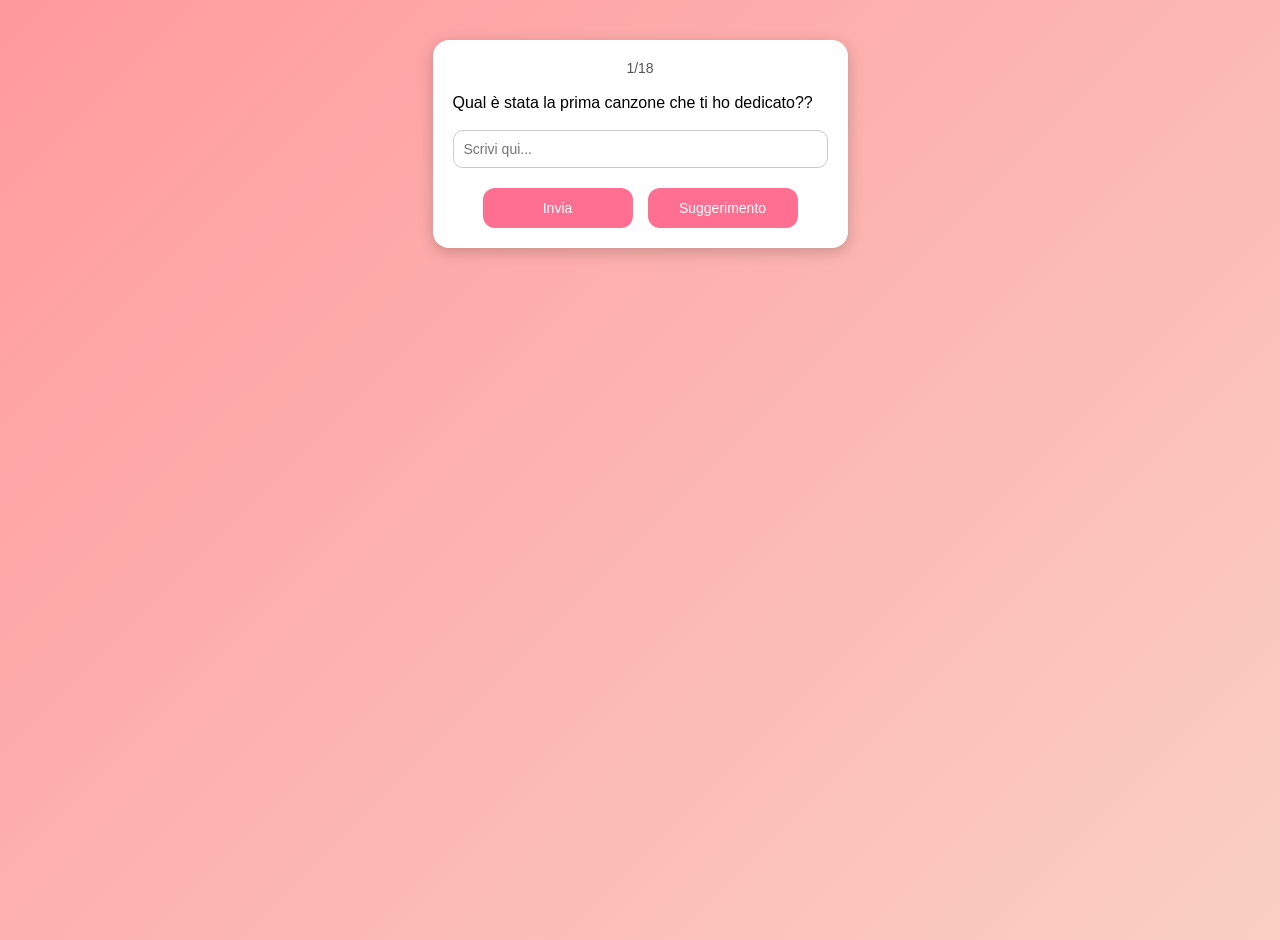
==== quiz.html @ 8789bfeb ".40" ====
<!doctype html>
<html lang="it">
  <head>
    <meta charset="UTF-8" />
    <meta name="viewport" content="width=device-width, initial-scale=1.0" />
    <title>quiz</title>

    <style>
      /* (tutto il tuo CSS invariato) */
      body {
        margin: 0;
        font-family: Arial, sans-serif;
        background: linear-gradient(135deg, #ff9a9e, #fad0c4);
        display: flex;
        justify-content: center;
        align-items: flex-start;
        padding-top: 40px;
        min-height: 100vh;
      }

      .container {
        background: white;
        padding: 20px;
        border-radius: 16px;
        width: 80%;
        max-width: 375px;
        box-shadow: 0 4px 15px rgba(0, 0, 0, 0.2);
        text-align: center;
      }

      .contatore {
        font-size: 14px;
        color: #555;
        margin-bottom: 15px;
      }

      .testo {
        font-size: 16px;
        margin-bottom: 15px;
        line-height: 1.5;
        text-align: left;
      }

      .sezione {
        margin-bottom: 20px;
        text-align: left;
      }

      input[type="text"] {
        width: 100%;
        padding: 10px;
        border-radius: 10px;
        border: 1px solid #ccc;
        font-size: 14px;
        margin-bottom: 15px;
      }

      .btn {
        width: 40%;
        padding: 12px;
        border: none;
        border-radius: 12px;
        background-color: #ff6f91;
        color: white;
        font-size: 14px;
        cursor: pointer;
      }

      .popup {
        position: fixed;
        top: 0;
        left: 0;
        width: 100%;
        height: 100%;
        background: rgba(0, 0, 0, 0.6);
        display: flex;
        justify-content: center;
        align-items: center;
      }

      .popup-content {
        background: white;
        padding: 20px;
        border-radius: 16px;
        width: 80%;
        max-width: 300px;
        max-height: 70%;
        overflow-y: auto;
      }

      .hidden {
        display: none;
      }
    </style>
  </head>

  <body>
    <div id="input" class="container">
      <div class="contatore" id="contatore"></div>

      <div id="question" class="testo"></div>

      <!-- Input + invia affiancati -->
      <div id="input" class="sezione" style="display: flex; gap: 10px">
        <input
          id="inputRisposta"
          type="text"
          placeholder="Scrivi qui..."
          style="flex: 1; margin-bottom: 0;"
        />
      </div>
      <!-- Bottoni sotto -->
      <div style="display: flex; justify-content: space-between; gap: 10px">
        <button style="margin-left: 8%;" class="btn" style="width: auto" onclick="inviaRisposta()">Invia</button>
        <button style="margin-right: 8%;" class="btn" onclick="confermaSuggerimento()">Suggerimento</button>
      </div>
    </div>

    <!-- Popup INFO -->
    <div id="popupInfo" class="popup hidden">
      <div class="popup-content">
        <p id="messaggio"></p>
        <button onclick="chiudiPopup('popupInfo')">OK</button>
      </div>
    </div>

    <!-- Popup CONFERMA -->
    <div id="popupConferma" class="popup hidden">
      <div class="popup-content">
        <p>Vuoi davvero usare il suggerimento?</p>
        <button onclick="mostraSuggerimento()">Sì</button>
        <button onclick="chiudiPopup('popupConferma')">No</button>
      </div>
    </div>

    <!-- Popup SUGGERIMENTO -->
    <div id="popupSuggerimento" class="popup hidden">
      <div class="popup-content">
        <p id="testoSuggerimento"></p>
        <button onclick="chiudiPopup('popupSuggerimento')">OK</button>
      </div>
    </div>

    <script>
      /*const difficolta = parseInt(localStorage.getItem("difficolta"));
      if(!difficolta){
          window.location.href =
            "https://konshougun.github.io/compleanno_saretta/index.html";
      }*/
     const difficolta = 3
      const password = "16/07/2025";
      const enc = new TextEncoder();
      const dec = new TextDecoder();

      const domande = [
        "Qual è stata la prima canzone che ti ho dedicato??",
        "In erasmus noi due siamo andati nella stanza delle birre a cantare insieme, cosa stavamo cantando??",
        "Ultimo di recente ha scritto una canzone che ha dedicato sia a me che a lui, come si chiama??",

        "Qual è il tuo cantante preferito??",
        "Durante il compleanno di Jasmine con molta felicità ci siamo messi a cantare una canzone, quale??",
        "In erasmus c'era sempre una canzone che voi ragazze chiedevate, ed è??",

        "Come si chiama la canzone che ti sei tatuata??",
        "Qual è il cantante che possiamo dire che ci ha legato di più in assoluto??",
        "Come si chiama la mia canzone preferita??",

        "Come si chiama la seconda canzone che ti ho dedicato??",
        "Durante Halloween mentre passeggiavamo ci siamo messi a cantare una canzone, quale??",
        "Qual è la canzone di ultimo che io e cri mettavamo sempre??",

        "Qual è il mio cantante preferito??",
        "Come si chiama la canzone che ho dedicato a Jasmine??",
        "Semmai dovessi tatuarmi una canzone, come si chiama quella che avrei voluto farmi??",

        "Qual è la canzone che mi hai dedicato??",
        "C'è una canzone dei linkin park che se dovessi ascoltare nel momento sbagliato potrei mettermi a piangere, qual è??",
        "In erasmus ogni serata la facevamo iniziare con una canzone, come si chiamava??",
      ];
      const suggerimenti = [
        "È stata dedicata a tutti quelli nati in un certo periodo dell'anno",
        "È di Cesare Cremonini",
        "Dato che è difficile ti do delle opzioni: <ul> <li>Buttare buttare</li><li>De Anima</li><li>One more light</li></ul>",
        "Fa parte dell'album 'Colpa delle favole'",
        "Dato che è difficile ti do delle opzioni: <ul> <li>Buttare buttare</li><li>De Anima</li><li>One more light</li></ul>",
        "È una canzone brasiliana"
      ]
      const answers = [
        {encrypted: 'AiVdQV+RCg1iBHNgXrGPR9fFcvlZ', counter: 'FOe36re8hiklzx0OM3BPcg=='},
        {encrypted: 'wJlUhWeNSg==', counter: 'nc+Xp3XS6QRqkQMJWXpH1w=='},
        {encrypted: 'Xxi8Srxiwk0=', counter: 'RKlgF8lVHNbCpgBeletU4g=='},
        {encrypted: 'Z2qztQ==', counter: 'jKeSsAzHvY4voetZG/SnWg=='},
        {encrypted: '3PtQ/41skIIKiTqRZNe+3vF0SmtHGac=', counter: '/XXn7doahDdWsY1ofjchnw=='},
        {encrypted: '1PYMUr7Y8Q==', counter: 's3eyIkgjEHwMembnP2EPWw=='},
        {encrypted: 'y2bATGecvsgUVhjhGA==', counter: '44mt4Ys6L1KNP3Sw5qQQ2Q=='},
        {encrypted: 'gO6MH/IX', counter: 'gHy0SyW2xYBLDjYi6fajdA=='},
        {encrypted: '6DPj94kl/ic=', counter: 'Hl77ykN3odFd0seFCJcaVA=='},
        {encrypted: 'nUyOafgOHmqgH4Nj/7GIVQ==', counter: '4mdUlN2XBWJT2y8VJoJfAA=='},
        {encrypted: 'yEK6BXHBcFC4UAVy/A==', counter: 'WIoQQsfP99e0qx/5Eo1bWQ=='},
        {encrypted: 'ap+GPiy/qUOzSw==', counter: '+Pvq+4f+1BFmhTyBDJJuJA=='},
        {encrypted: 'NfFsEA==', counter: 'sfJBZ9ZoAQrSH9KXHKIjsg=='},
        {encrypted: 'f1xZcxm+Xgo5XB/Z2/57mIV/xPlbMyQtiC+9qqfARrye+lq4', counter: 'UBWJijqOuaKECRcdDzaveQ=='},
        {encrypted: '0ICSuTGWLWxKVTTwQ+q8', counter: '7iaCCnjGwN7Vdse/x02oqw=='},
        {encrypted: 'ZwNeDzPA7A==', counter: 'BUv4m5OmGUfM2i9g7E/nYg=='},
        {encrypted: 'pNydo867ewv+OiRm6NQ=', counter: 'L8IJRC2z+kcL2kgOWBLSAA=='},
        {encrypted: 'WCti4TN1', counter: 'eo2Glt+ZjKng5jf+eTpBKQ=='},
      ];

      let key;
      const messaggioEncoded = "45yWGBrvbhx9fKd785CXGqIAPF9BYsCyddGBohgBIAP69bLV1m8C1io4SVourauk/Z/C47HTF9xS90Zj+XI+OTvSHpasgSsTk7lU6gDR9KnnXRepcLxmf1k8iXoW/5/1xmfF35N324l4e106w+UuBPVIU1d+LBvZVzneZKv+pbg4K4/Ixzga80JjSVTOVEtxtMw2vYMAfcg7qbOIFDOrq6+lnTdXB8uLB9mG+PvZIRgM2UURl1gDxxTSknzpWABPH2PTUwg6Vm+DyHf0ZPujXrgEcgRpjB/uqkRD1xc2KsvvVCIEWB8wpLrqjeUREpzbHK1YDLVSug9MVWTXIIx2YJg65eMpPUTadYU/Xd4nYzbYVoK5HZDHvGbaXb9Jky0xQsv8rsy6cFqY35jfya5Liu6/D9/acoZlU+TXtW/ZUuoIKAWSxsj7jMifzVAWa4QulrIqeH8ZgJZnJ6CbEFwN0+7yHkhW8+vAtYkECHdo6GAtdEyNmRkfRFx+o+0pXPbw59FKS95n85K7fzv6ZbH8uap5igT4Gd5q0wRAZ2EQEmYWbG/gqxIgsospyiMnPVAoyIOGZfKycYPGgCCXUvPdhSGyXgOvtD6TeAq7fvDzMHloeWfBCXDHtEBsFBnqZSaDpEtwbqz4/oJi5vl4zes7bed3XtqKTm5f1XweiqsB2fnaHj5XG0uS82L6T3AUYCflmbwbPaT4yW9ny0cCThUGZqgH2rjw6E5oO4vXG+UWkXWr7Bd0HtTQHusGgkp1byW5Murs3y7IDPfPHTz3M2kaBzdYr5E5bA87zphcW1dGpK+amvQNbIjvvg3pl+2/5ACoJcZStq/P9YsxamO2m3KOQ4VzWFIYXgxDm6lL9HiWq1v8mw/iLYGwbQpwGorRm8Jk3T380xkj4e4LgfDGNZUgXQWMCcYbZuihG5V0S4FUtvzKDfpDmTGWEj+9fRyakr0EAXiIwtv6JXMSfmTkAN+U8uvSkQktOVX0tU4MaVx2ufPOoJll8MLrzvpEKAAyX/EWlCZXSCzgbXny2tAKyqFWsvIV2dc4/QlKSpjWxMTJZXlQdvZ6RafvWehcG+UcxfS4bXyaDP3vpd8iH6uZ6poY5MAxaRE+Af0pJIX9h4wlVSe4hJ8G+VLCWnelt4x5TlOxUSzy7WCx+BKAJGwN6D2U8elchkMmudM4jRbdxEnCZccZjC+VpM0GEXE9+V2GBtuX+XuTwdoPcqwQyRgpS6HfPPmVf2vFsZbmMaah"
      const counter = "IfgB5QYmZVcpXLJqoFLq6w=="

      let currentStep = 1;
      let domandaIndex = 0;
      let totalSteps = 6 * difficolta;
      setCounter();
      setQuestion();
      init();

      async function init() {
        key = await getKey();
      }
      async function getKey(){
        const keyMaterial = await crypto.subtle.importKey(
            "raw",
            enc.encode(password),
            { name: "PBKDF2" },
            false,
            ["deriveKey"]
        );

        return await crypto.subtle.deriveKey(
            {
                name: "PBKDF2",
                salt: enc.encode("compleanno_saretta"),
                iterations: 100000,
                hash: "SHA-256",
            },
            keyMaterial,
            { name: "AES-CTR", length: 256 },
            true,
            ["decrypt"]
        );
      }

      function setQuestion(){
        let index = currentStep - 1;
        let block = Math.floor(index / difficolta);
        let offset = index % difficolta;
        domandaIndex = block * 3 + offset;
        document.getElementById("question").textContent = domande[domandaIndex];
      }

      function setCounter() {
        document.getElementById("contatore").textContent =
          `${currentStep}/${totalSteps}`;
      }

      async function chiudiPopup(id) {
        if(id !== "popupInfo" || currentStep <= totalSteps){
          document.getElementById(id).classList.add("hidden");
        }else if(document.getElementById("messaggio").textContent === "Brava Saretta hai concluso il quiz!!!"){
          document.getElementById(id).classList.add("hidden");
          mostraMessaggio(await decryptAnswer(messaggioEncoded, counter));
        }else{
          window.location.href =
            "https://konshougun.github.io/compleanno_saretta/index.html";
        }
      }

      async function mostraMessaggio(msg) {
        document.getElementById("messaggio").innerHTML = msg;
        document.getElementById("popupInfo").classList.remove("hidden");
      }

      function confermaSuggerimento() {
        document.getElementById("popupConferma").classList.remove("hidden");
      }

      function mostraSuggerimento() {
        chiudiPopup("popupConferma");

        if (difficolta != 3 || currentStep % 3 != 0) {
          const suggerimento = "Mo ti meno!!";
          document.getElementById("testoSuggerimento").textContent =
            suggerimento;
        } else {
          document.getElementById("testoSuggerimento").innerHTML =
            suggerimenti[currentStep/3-1];
        }

        document.getElementById("popupSuggerimento").classList.remove("hidden");
      }

      async function inviaRisposta() {
        const risposta = document.getElementById("inputRisposta").value.trim().toLowerCase();

        if (risposta === "") {
          console.log("Inserisci una risposta!");
          return;
        }

        console.log("Risposta:", risposta);
        const rispostaCorretta = await decryptAnswer(
          answers[domandaIndex].encrypted,
          answers[domandaIndex].counter
        );

        if (risposta === rispostaCorretta){
          currentStep++;
          if (currentStep > totalSteps){
            document.getElementById("input").classList.add("hidden")
            mostraMessaggio("Brava Saretta hai concluso il quiz!!!");
          }

          setCounter();
          setQuestion();
          document.getElementById("inputRisposta").value = "";
        }else{
          mostraMessaggio("Risposta errata!!")
        }
      }

      async function decryptAnswer(encryptedBase64, counterBase64) {
        const encryptedBytes = Uint8Array.from(atob(encryptedBase64), c => c.charCodeAt(0));
        const counter = Uint8Array.from(atob(counterBase64), c => c.charCodeAt(0));

        const decrypted = await crypto.subtle.decrypt(
            {
                name: "AES-CTR",
                counter: counter,
                length: 64,
            },
            key,
            encryptedBytes
        );

        return dec.decode(decrypted);
      }
    </script>
  </body>
</html>
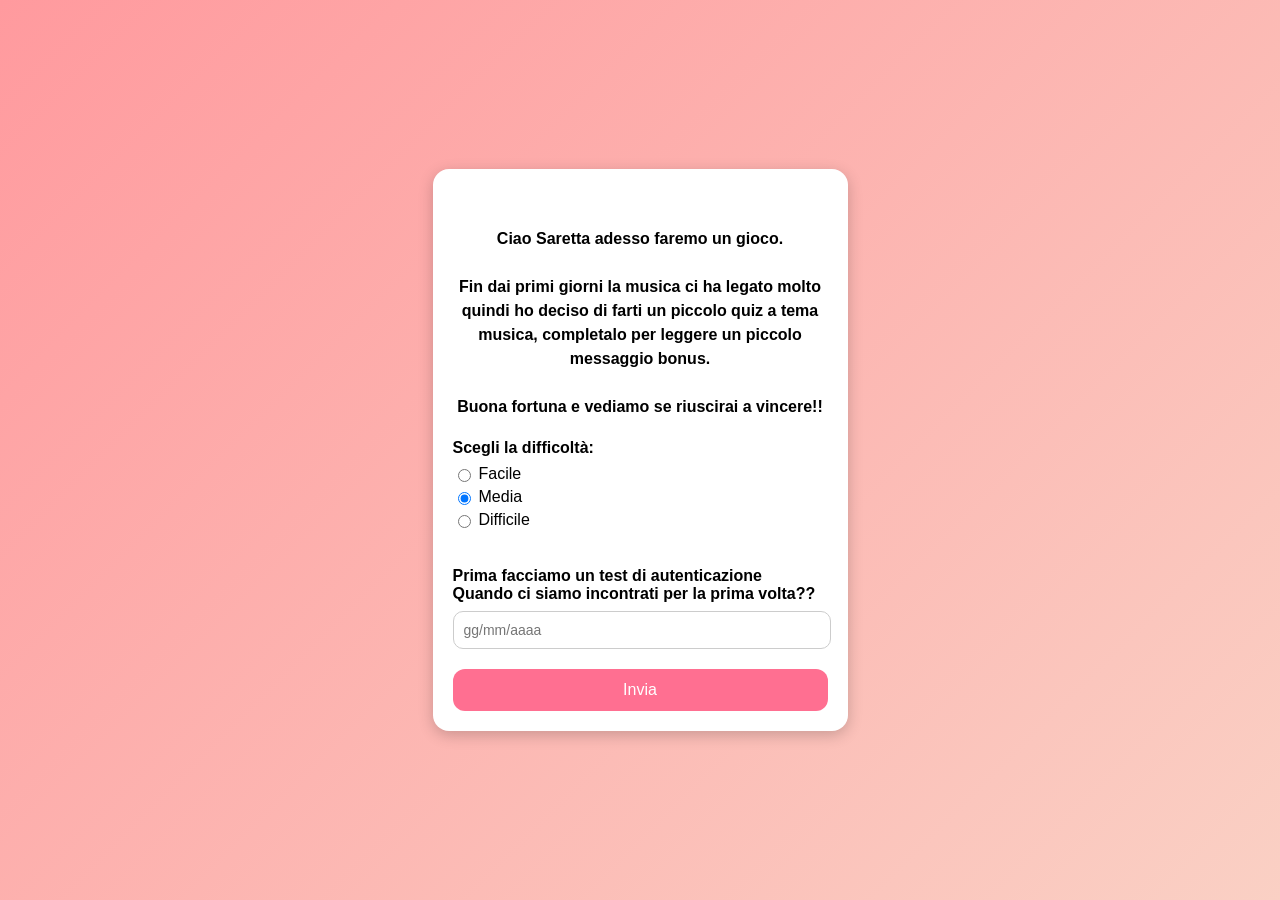
==== commit 6b823d66: "1.0" ====
--- a/quiz.html
+++ b/quiz.html
@@ -142,12 +142,11 @@
     </div>
 
     <script>
-      /*const difficolta = parseInt(localStorage.getItem("difficolta"));
+      const difficolta = parseInt(localStorage.getItem("difficolta"));
       if(!difficolta){
           window.location.href =
             "https://konshougun.github.io/compleanno_saretta/index.html";
-      }*/
-     const difficolta = 3
+      }
       const password = "16/07/2025";
       const enc = new TextEncoder();
       const dec = new TextDecoder();
@@ -310,7 +309,7 @@
           currentStep++;
           if (currentStep > totalSteps){
             document.getElementById("input").classList.add("hidden")
-            mostraMessaggio("Brava Saretta hai concluso il quiz!!!");
+            mostraMessaggio("Brava hai vinto!!!");
           }
 
           setCounter();
